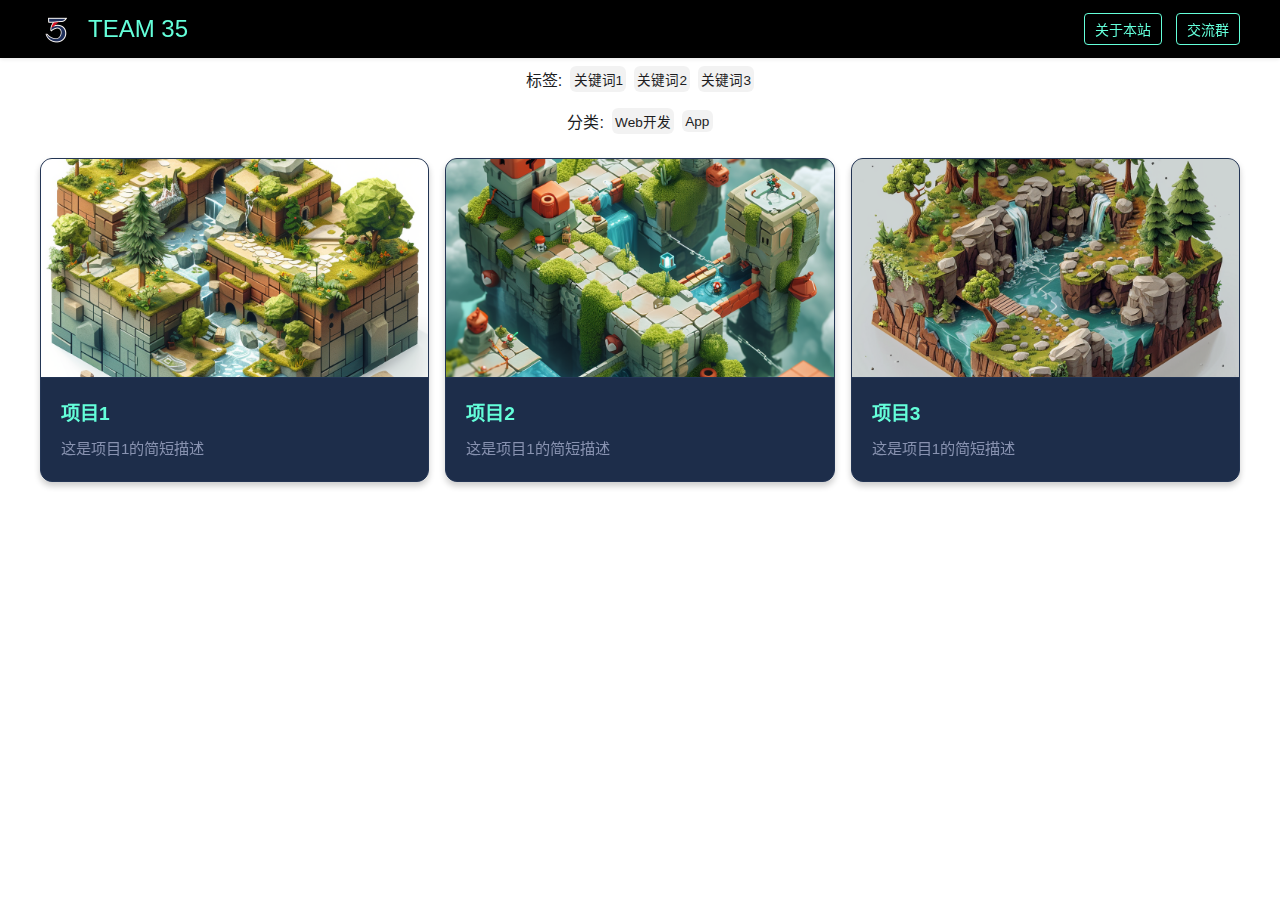
==== index.html @ fd9f3733 "初始化：上传默认版本" ====
<!DOCTYPE html>
<html lang="zh-CN">
<head>
    <meta charset="UTF-8">
    <meta name="viewport" content="width=device-width, initial-scale=1.0">
    <title>35岁危机应对小组</title>
    <meta name="description" content="展示我的个人项目集合,包括Web开发、移动应用等多个领域的作品。">
    <meta name="keywords" content="个人项目,作品集,Web开发,移动应用">
    <link rel="icon" href="res/icon.ico" type="image/x-icon">
    <link rel="stylesheet" href="styles.css">
</head>
<body>
    <header>
        <div class="header-container">
            <div class="logo-section">
                <img src="res/web_logo.png" alt="Logo" class="logo">
                <h1>TEAM 35</h1>
            </div>
            <div class="header-right">
                <!-- 新增首页按钮 -->
                <!-- <button id="homeButton">首页</button> -->
                <button id="instructionsButton">关于本站</button>
                <button id="contactButton">交流群</button>
            </div>
        </div>
    </header>
    <!-- 新增说明弹窗 -->
    <div id="instructionsModal" class="modal">
        <div class="modal-content">
            <span class="close">&times;</span>
            <h2>为什么创建本站？</h2>
            <p>人总归会有35岁危机，</p>
            <p>提前准备总归是好的。</p>
        </div>
    </div>
    <div id="contactModal" class="modal">
        <div class="modal-content">
            <span class="close">&times;</span>
            <h2>交流群</h2>
            <img src="res/me.jpg" alt="联系我们" id="contactImage">
        </div>
    </div>
    <div class="filters-section">
        <!-- <div class="search-wrapper">
            <i class="search-icon">🔍</i>
            <input type="text" id="search" placeholder="搜索项目...">
        </div> -->
        <div id="tags-container" class="filter-container"></div>
        <div id="categories-container" class="filter-container"></div>
    </div>

    <main>
        <div id="projects-grid"></div>
    </main>

    <script src="script.js"></script>
</body>
</html>
---- styles.css ----
:root {
    --primary-color: #007AFF;
    --background-color: #84acf5;
    --header-bg: rgba(255, 255, 255, 0.8);
    --text-color: #1d1d1f;
    --shadow: 0 1px 4px rgba(0,0,0,0.1);
    --gradient-bg-header: linear-gradient(120deg, #000000 0%, #000000 100%);  /* 渐变背景 */
}

body {
    color: var(--text-color);
    margin: 0;
    font-family: -apple-system, BlinkMacSystemFont, "Segoe UI", Roboto, sans-serif;
}

header {
    background: var(--gradient-bg-header);
    backdrop-filter: blur(10px);
    position: sticky;
    top: 0;
    z-index: 100;
    padding: 0.8rem 0;
    box-shadow: var(--shadow);
}

.header-container {
    max-width: 1200px;
    margin: 0 auto;
    padding: 0 1.5rem;
    display: flex;  /* 新增 */
    justify-content: space-between;  /* 新增 */
    align-items: center;  /* 新增 */
}

.header-nav {
    margin-right: 1rem;
}

.header-nav a {
    color: inherit;
    text-decoration: none;
    margin-left: 0.5rem;
}

.header-nav a:hover {
    text-decoration: underline;
}

.logo-section {
    display: flex;
    align-items: center;
    gap: 1rem;
}

.logo {
    height: 2rem;
    width: auto;
}

h1 {
    font-size: 1.5rem;
    font-weight: 500;
    color: #64ffda;
    margin: 0;
}

.filter-container {
    display: flex;
    gap: 0.5rem;
    align-items: center;
    justify-content: center; /* 新增：水平居中 */
    flex-wrap: wrap; /* 新增：允许换行 */
    padding: 0.5rem 0; /* 新增：上下增加间距 */
}

.filter-item span {
    padding: 0.2rem 0.2rem;
    font-size: 0.85rem;
    background: rgba(0,0,0,0.05);
    border-radius: 6px;
    color: var(--text-color);
    transition: all 0.2s ease;
    cursor: pointer; 
    display: inline-block; 
}

.filter-item.active span {
    background: var(--primary-color);
    color: white;
}

#projects-grid {
    display: grid;
    grid-template-columns: repeat(3, 1fr);
    gap: 1rem;
    padding: 1rem;
    max-width: 1200px;
    margin: 0 auto;
}

.project-card {
    position: relative;
    overflow: hidden;
    border-radius: 12px;
    transition: all 0.3s ease;
    background: rgba(17, 34, 64, 0.95); /* 更改为深色背景 */
    border: 1px solid #233554; /* 更改边框颜色 */
    box-shadow: 0 4px 6px rgba(0, 0, 0, 0.2);
    cursor: pointer;
    backdrop-filter: blur(10px); /* 添加毛玻璃效果 */
}

.project-card:hover {
    transform: translateY(-5px);
    box-shadow: 0 8px 15px rgba(100, 255, 218, 0.15); /* 更改阴影颜色 */
    border-color: #64ffda; /* 使用主题色 */
}

.image_wrapper {
    position: relative;
    overflow: hidden;
    aspect-ratio: 16/9;
}

.image_wrapper img {
    width: 100%;
    height: 100%;
    object-fit: cover;
    position: absolute;
    top: 0;
    left: 0;
    transition: opacity 0.3s ease;
}

.hover-back {
    opacity: 0;
}

.project-card:hover .front-img {
    opacity: 0;
}

.project-card:hover .hover-back {
    opacity: 1;
}

.text_info {
    padding: 20px;
    background: transparent; /* 移除白色背景 */
    border-top: 1px solid #233554; /* 更改分隔线颜色 */
}

.text_info h3 {
    margin: 0 0 12px;
    font-size: 1.2em;
    color: #64ffda; /* 更改标题颜色为主题色 */
    font-weight: 600;
}

.text_info p {
    margin: 0;
    color: #8892b0; /* 更改段落文字颜色 */
    font-size: 0.95em;
    line-height: 1.5;
}

/* 添加悬停效果的右滑动画 */
.hover_swipe_right .hover-back {
    transform: translateX(100%);
    transition: transform 0.3s ease, opacity 0.3s ease;
}

.project-card:hover .hover_swipe_right .hover-back {
    transform: translateX(0);
}

.modal {
    display: none;
    position: fixed;
    z-index: 1;
    left: 0;
    top: 0;
    width: 100%;
    height: 100%;
    overflow: auto;
    background-color: rgba(0,0,0,0.4);
}

.modal-content {
    background-color: #fefefe;
    margin: 15% auto;
    padding: 20px;
    border: 1px solid #888;
    width: 80%;
    max-width: 800px;
}

.close {
    color: #aaa;
    float: right;
    font-size: 28px;
    font-weight: bold;
    cursor: pointer;
}

.close:hover,
.close:focus {
    color: #000;
    text-decoration: none;
    cursor: pointer;
}
#instructionsButton {
    color: #64ffda;
    text-decoration: none;
    font-size: 14px;
    transition: all 0.3s ease;
    cursor: pointer;
    padding: 5px 10px;
    border: 1px solid #64ffda;
    border-radius: 4px;
    background-color: transparent; /* 添加这行 */
}

#instructionsButton:hover {
    color: #0a192f; /* 修改这行 */
    background-color: #64ffda; /* 添加这行 */
    box-shadow: 0 0 10px rgba(100, 255, 218, 0.3);
}
#homeButton {
    color: #64ffda;
    text-decoration: none;
    font-size: 14px;
    transition: all 0.3s ease;
    cursor: pointer;
    padding: 5px 10px;
    border: 1px solid #64ffda;
    border-radius: 4px;
    background-color: transparent;
    margin-right: 10px; /* 添加右边距，与其他按钮保持间距 */
}

#homeButton:hover {
    color: #0a192f;
    background-color: #64ffda;
    box-shadow: 0 0 10px rgba(100, 255, 218, 0.3);
}

/* 模态弹窗样式 */
.modal {
    display: none;
    position: fixed;
    z-index: 1000;
    left: 0;
    top: 0;
    width: 100%;
    height: 100%;
    background-color: rgba(10, 25, 47, 0.8);
}

.modal-content {
    background-color: #112240;
    margin: 5% auto;
    padding: 20px;
    border: 1px solid #233554;
    width: 80%;
    max-width: 600px;
    color: #8892b0;
    border-radius: 8px;
    box-shadow: 0 4px 6px rgba(0, 0, 0, 0.1);
}

.close {
    color: #64ffda;
    float: right;
    font-size: 28px;
    font-weight: bold;
    cursor: pointer;
    transition: color 0.3s ease;
}

.close:hover,
.close:focus {
    color: #45c3a8;
    text-decoration: none;
}

.modal-content h2 {
    color: #64ffda;
    border-bottom: 2px solid #64ffda;
    padding-bottom: 10px;
    margin-bottom: 15px;
}

.modal-content p {
    line-height: 1.6;
}

#contactButton {
    color: #64ffda;
    text-decoration: none;
    font-size: 14px;
    transition: all 0.3s ease;
    cursor: pointer;
    padding: 5px 10px;
    border: 1px solid #64ffda;
    border-radius: 4px;
    background-color: transparent;
    margin-left: 10px; /* 添加左边距 */
}

#contactButton:hover {
    color: #0a192f;
    background-color: #64ffda;
    box-shadow: 0 0 10px rgba(100, 255, 218, 0.3);
}

#contactImage {
    max-width: 100%;
    height: auto;
    display: block;
    margin: 0 auto;
}

/* Project Details Styles */
.project-container {
    max-width: 1200px;
    margin: 2rem auto;
    padding: 0 2rem;
    background: rgba(17, 34, 64, 0.95);
    border-radius: 12px;
    box-shadow: 0 8px 32px rgba(0, 0, 0, 0.15);
    backdrop-filter: blur(10px);
}

.project-header {
    padding: 2rem 0;
    text-align: center;
}

.project-title {
    color: #64ffda;
    font-size: 2.5rem;
    margin: 0;
    font-weight: 600;
    letter-spacing: 1px;
}

.project-divider {
    height: 3px;
    background: linear-gradient(90deg, transparent, #64ffda, transparent);
    margin: 1.5rem auto;
    width: 50%;
}

.project-content {
    display: grid;
    grid-template-columns: 1fr 1fr;
    gap: 3rem;
    padding: 2rem 0;
}

.project-image-container {
    position: relative;
    border-radius: 8px;
    overflow: hidden;
    box-shadow: 0 4px 20px rgba(100, 255, 218, 0.2);
}

.project-main-image {
    width: 100%;
    height: auto;
    max-height: 500px;
    object-fit: cover;
    transition: transform 0.3s ease;
}

.project-main-image:hover {
    transform: scale(1.02);
}

.project-info {
    color: #8892b0;
}

.project-info h3 {
    color: #64ffda;
    font-size: 1.5rem;
    margin: 1.5rem 0 1rem;
    position: relative;
    padding-left: 1rem;
}

.project-info h3::before {
    content: '';
    position: absolute;
    left: 0;
    top: 50%;
    transform: translateY(-50%);
    width: 4px;
    height: 20px;
    background: #64ffda;
    border-radius: 2px;
}

.project-description p {
    line-height: 1.8;
    margin: 0;
}

.project-features ul {
    list-style: none;
    padding: 0;
    margin: 0;
}

.project-features li {
    margin: 0.8rem 0;
    display: flex;
    align-items: flex-start;
    line-height: 1.6;
}

.feature-bullet {
    color: #64ffda;
    margin-right: 1rem;
    font-size: 1.2rem;
}

.links-container {
    display: flex;
    gap: 1rem;
    flex-wrap: wrap;
    margin-top: 1rem;
}

.project-link {
    padding: 0.5rem 1.2rem;
    border: 1px solid #64ffda;
    border-radius: 4px;
    color: #64ffda;
    text-decoration: none;
    transition: all 0.3s ease;
    background: transparent;
}

.project-link:hover {
    background: rgba(100, 255, 218, 0.1);
    transform: translateY(-2px);
    box-shadow: 0 4px 12px rgba(100, 255, 218, 0.2);
}
@media (max-width: 768px) {
    .header-container {
        flex-direction: column;  /* 新增 */
        align-items: stretch;  /* 新增 */
    }
    
    /* nav {
        flex-direction: column;
        align-items: stretch;
        margin-top: 0.8rem;  
    } */
    /* .filters-section {
        margin: 0.5rem 1rem;
        padding: 0 1rem;
    } */
    /* .search-wrapper {
        flex: none;
        margin-right: 0;  
    } */
    
    .filter-container {
        overflow-x: auto;
        padding-bottom: 0.5rem;
        justify-content: flex-start; /* 移动端靠左对齐，方便滚动 */
        flex-wrap: nowrap; /* 移动端不换行 */
    }

    .project-content {
        grid-template-columns: 1fr;
        gap: 2rem;
    }
    
    .project-container {
        margin: 1rem;
        padding: 0 1rem;
    }
    
    .project-title {
        font-size: 2rem;
    }
}
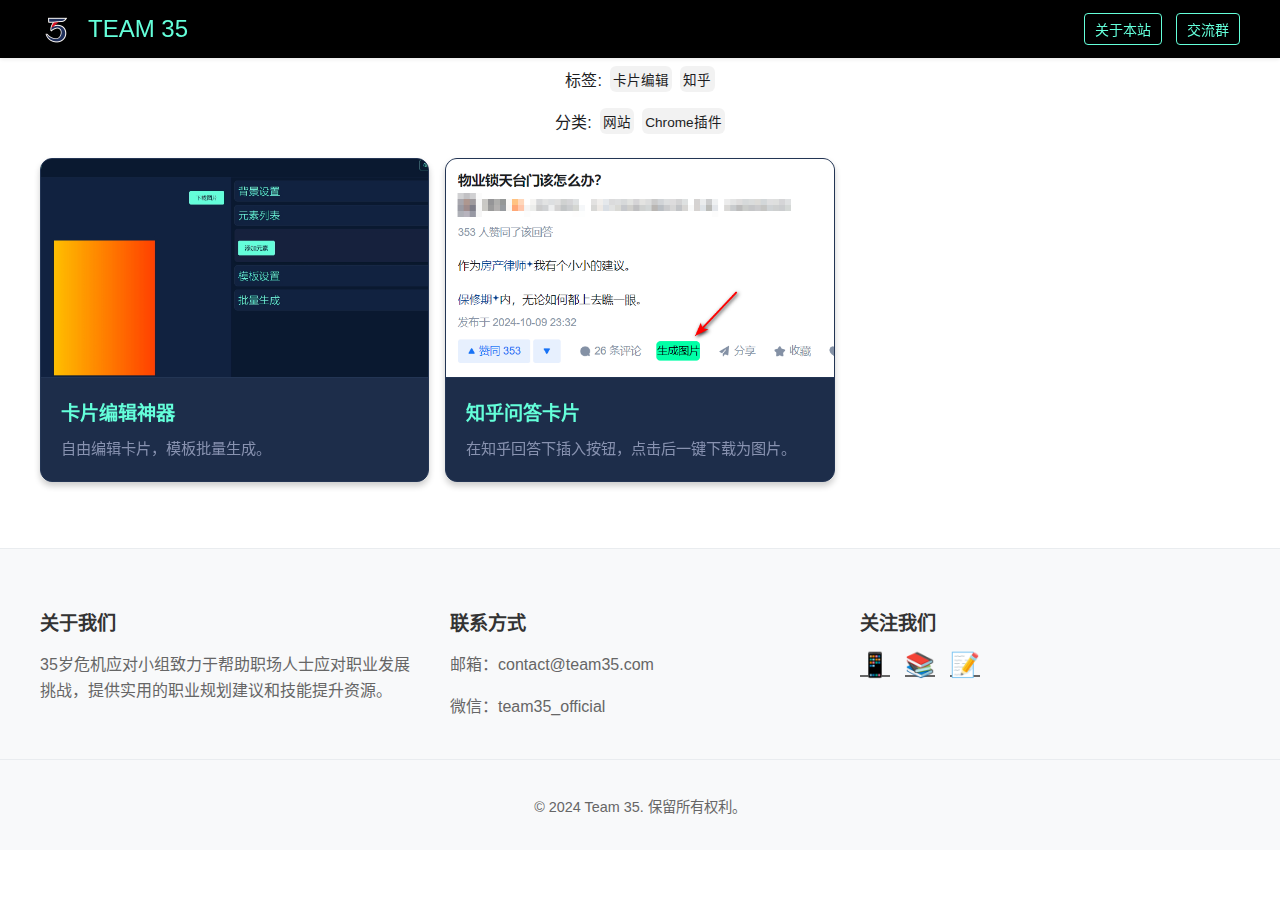
==== commit 2510e528: "update:初版功能完善" ====
--- a/index.html
+++ b/index.html
@@ -3,11 +3,26 @@
 <head>
     <meta charset="UTF-8">
     <meta name="viewport" content="width=device-width, initial-scale=1.0">
-    <title>35岁危机应对小组</title>
-    <meta name="description" content="展示我的个人项目集合,包括Web开发、移动应用等多个领域的作品。">
-    <meta name="keywords" content="个人项目,作品集,Web开发,移动应用">
+    <title>35岁危机应对小组 - 职业发展与个人成长平台</title>
+    <meta name="description" content="35岁危机应对小组是一个专注于职业发展、个人成长和技能提升的社区平台，帮助职场人士应对35岁职业危机。">
+    <meta name="keywords" content="35岁危机,职业发展,个人成长,技能提升,职场规划">
+    <meta name="author" content="Team 35">
+    <meta name="robots" content="index, follow">
+    <meta property="og:title" content="35岁危机应对小组">
+    <meta property="og:description" content="专注于职业发展和个人成长的社区平台">
+    <meta property="og:type" content="website">
+    <meta property="og:url" content="https://team35.com">
     <link rel="icon" href="res/icon.ico" type="image/x-icon">
     <link rel="stylesheet" href="styles.css">
+    <script type="application/ld+json">
+    {
+        "@context": "https://schema.org",
+        "@type": "WebSite",
+        "name": "35岁危机应对小组",
+        "url": "https://team35.com",
+        "description": "专注于职业发展和个人成长的社区平台"
+    }
+    </script>
 </head>
 <body>
     <header>
@@ -54,5 +69,6 @@
     </main>
 
     <script src="script.js"></script>
+    <script src="footer.js"></script>
 </body>
 </html>--- a/styles.css
+++ b/styles.css
@@ -454,27 +454,20 @@
         align-items: stretch;  /* 新增 */
     }
     
-    /* nav {
-        flex-direction: column;
-        align-items: stretch;
-        margin-top: 0.8rem;  
-    } */
-    /* .filters-section {
-        margin: 0.5rem 1rem;
-        padding: 0 1rem;
-    } */
-    /* .search-wrapper {
-        flex: none;
-        margin-right: 0;  
-    } */
-    
     .filter-container {
         overflow-x: auto;
         padding-bottom: 0.5rem;
         justify-content: flex-start; /* 移动端靠左对齐，方便滚动 */
         flex-wrap: nowrap; /* 移动端不换行 */
     }
-
+    #projects-grid {
+        grid-template-columns: 1fr;  /* 改为单列 */
+        padding: 0.5rem;  /* 减小内边距 */
+    }
+
+    .project-card {
+        margin: 0 0.5rem;  /* 左右添加一点边距 */
+    }
     .project-content {
         grid-template-columns: 1fr;
         gap: 2rem;
@@ -488,4 +481,76 @@
     .project-title {
         font-size: 2rem;
     }
+}
+
+/* 页脚样式 */
+.site-footer {
+    background-color: #f8f9fa;
+    padding: 40px 0 20px;
+    margin-top: 50px;
+    border-top: 1px solid #e9ecef;
+}
+
+.footer-content {
+    max-width: 1200px;
+    margin: 0 auto;
+    display: grid;
+    grid-template-columns: repeat(3, 1fr);
+    gap: 30px;
+    padding: 0 20px;
+}
+
+.footer-section {
+    text-align: left;
+}
+
+.footer-section h3 {
+    color: #333;
+    margin-bottom: 15px;
+    font-size: 1.2em;
+}
+
+.footer-section p {
+    color: #666;
+    line-height: 1.6;
+    margin-bottom: 10px;
+}
+
+.social-links {
+    display: flex;
+    gap: 15px;
+}
+
+.social-links a {
+    color: #666;
+    font-size: 1.5em;
+    transition: color 0.3s ease;
+}
+
+.social-links a:hover {
+    color: #333;
+}
+
+.footer-bottom {
+    text-align: center;
+    margin-top: 30px;
+    padding-top: 20px;
+    border-top: 1px solid #e9ecef;
+}
+
+.footer-bottom p {
+    color: #666;
+    font-size: 0.9em;
+}
+
+/* 响应式设计 */
+@media (max-width: 768px) {
+    .footer-content {
+        grid-template-columns: 1fr;
+        gap: 20px;
+    }
+    
+    .footer-section {
+        text-align: center;
+    }
 }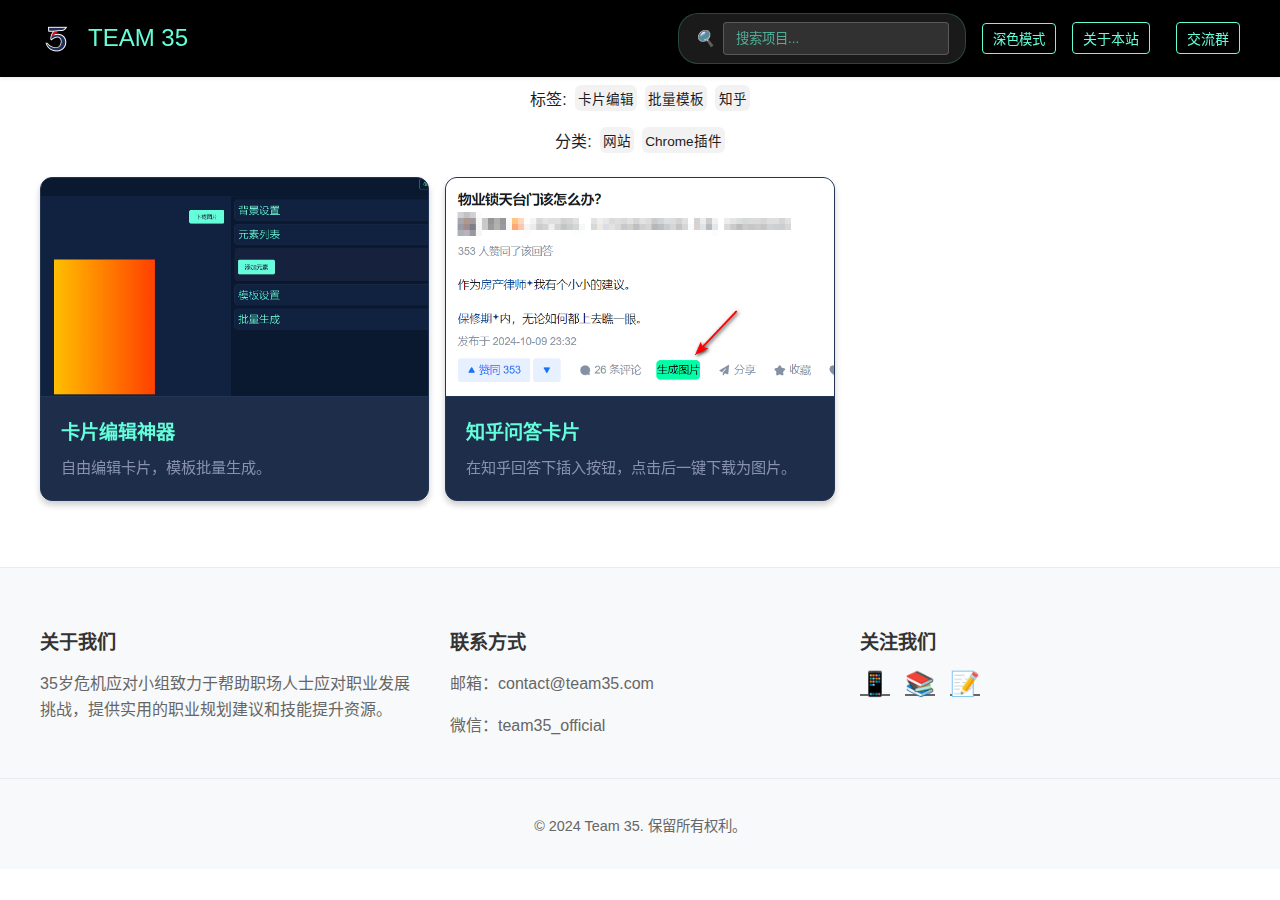
==== commit 7f29256d: "update:功能完善2" ====
--- a/index.html
+++ b/index.html
@@ -32,8 +32,11 @@
                 <h1>TEAM 35</h1>
             </div>
             <div class="header-right">
-                <!-- 新增首页按钮 -->
-                <!-- <button id="homeButton">首页</button> -->
+                <div class="search-wrapper">
+                    <i class="search-icon">🔍</i>
+                    <input type="text" id="search" placeholder="搜索项目...">
+                </div>
+                <button id="themeToggle">深色模式</button>
                 <button id="instructionsButton">关于本站</button>
                 <button id="contactButton">交流群</button>
             </div>
@@ -56,10 +59,6 @@
         </div>
     </div>
     <div class="filters-section">
-        <!-- <div class="search-wrapper">
-            <i class="search-icon">🔍</i>
-            <input type="text" id="search" placeholder="搜索项目...">
-        </div> -->
         <div id="tags-container" class="filter-container"></div>
         <div id="categories-container" class="filter-container"></div>
     </div>
--- a/styles.css
+++ b/styles.css
@@ -1,16 +1,32 @@
 :root {
     --primary-color: #007AFF;
-    --background-color: #84acf5;
+    --background-color: #ffffff;
     --header-bg: rgba(255, 255, 255, 0.8);
     --text-color: #1d1d1f;
     --shadow: 0 1px 4px rgba(0,0,0,0.1);
     --gradient-bg-header: linear-gradient(120deg, #000000 0%, #000000 100%);  /* 渐变背景 */
+    --card-bg: rgba(17, 34, 64, 0.95);
+    --card-border: #233554;
+    --card-hover-border: #64ffda;
+    --card-hover-shadow: rgba(100, 255, 218, 0.15);
+}
+
+[data-theme="dark"] {
+    --background-color: #0a192f;
+    --text-color: #8892b0;
+    --header-bg: rgba(10, 25, 47, 0.8);
+    --card-bg: rgba(10, 25, 47, 0.95);
+    --card-border: #233554;
+    --card-hover-border: #64ffda;
+    --card-hover-shadow: rgba(100, 255, 218, 0.15);
 }
 
 body {
     color: var(--text-color);
     margin: 0;
     font-family: -apple-system, BlinkMacSystemFont, "Segoe UI", Roboto, sans-serif;
+    background-color: var(--background-color);
+    transition: background-color 0.3s ease;
 }
 
 header {
@@ -103,8 +119,8 @@
     overflow: hidden;
     border-radius: 12px;
     transition: all 0.3s ease;
-    background: rgba(17, 34, 64, 0.95); /* 更改为深色背景 */
-    border: 1px solid #233554; /* 更改边框颜色 */
+    background: var(--card-bg);
+    border: 1px solid var(--card-border);
     box-shadow: 0 4px 6px rgba(0, 0, 0, 0.2);
     cursor: pointer;
     backdrop-filter: blur(10px); /* 添加毛玻璃效果 */
@@ -112,8 +128,8 @@
 
 .project-card:hover {
     transform: translateY(-5px);
-    box-shadow: 0 8px 15px rgba(100, 255, 218, 0.15); /* 更改阴影颜色 */
-    border-color: #64ffda; /* 使用主题色 */
+    box-shadow: 0 8px 15px var(--card-hover-shadow);
+    border-color: var(--card-hover-border);
 }
 
 .image_wrapper {
@@ -147,7 +163,7 @@
 .text_info {
     padding: 20px;
     background: transparent; /* 移除白色背景 */
-    border-top: 1px solid #233554; /* 更改分隔线颜色 */
+    border-top: 1px solid var(--card-border); /* 更改分隔线颜色 */
 }
 
 .text_info h3 {
@@ -326,7 +342,7 @@
     max-width: 1200px;
     margin: 2rem auto;
     padding: 0 2rem;
-    background: rgba(17, 34, 64, 0.95);
+    background: var(--card-bg);
     border-radius: 12px;
     box-shadow: 0 8px 32px rgba(0, 0, 0, 0.15);
     backdrop-filter: blur(10px);
@@ -335,21 +351,25 @@
 .project-header {
     padding: 2rem 0;
     text-align: center;
+    margin-bottom: 2rem;
+}
+
+.project-title-container {
+    justify-content: space-between;
+    align-items: center;
+    margin-bottom: 1rem;
 }
 
 .project-title {
-    color: #64ffda;
-    font-size: 2.5rem;
     margin: 0;
-    font-weight: 600;
-    letter-spacing: 1px;
+    font-size: 2rem;
+    color: #64ffda;
 }
 
 .project-divider {
-    height: 3px;
-    background: linear-gradient(90deg, transparent, #64ffda, transparent);
-    margin: 1.5rem auto;
-    width: 50%;
+    height: 1px;
+    background-color: var(--text-color);
+    opacity: 0.2;
 }
 
 .project-content {
@@ -448,6 +468,22 @@
     transform: translateY(-2px);
     box-shadow: 0 4px 12px rgba(100, 255, 218, 0.2);
 }
+
+.share-button {
+    background-color: var(--primary-color);
+    color: white;
+    border: none;
+    padding: 0.5rem 1rem;
+    border-radius: 4px;
+    cursor: pointer;
+    font-size: 1rem;
+    transition: background-color 0.3s ease;
+}
+
+.share-button:hover {
+    background-color: #0056b3;
+}
+
 @media (max-width: 768px) {
     .header-container {
         flex-direction: column;  /* 新增 */
@@ -553,4 +589,53 @@
     .footer-section {
         text-align: center;
     }
+}
+
+.header-right {
+    display: flex;
+    align-items: center;
+    gap: 1rem;
+}
+
+.search-wrapper {
+    display: flex;
+    align-items: center;
+    background: rgba(255, 255, 255, 0.1);
+    border-radius: 20px;
+    padding: 0.5rem 1rem;
+    border: 1px solid rgba(100, 255, 218, 0.2);
+}
+
+.search-icon {
+    color: #64ffda;
+    margin-right: 0.5rem;
+}
+
+#search {
+    background: rgba(255, 255, 255, 0.1);
+    border: 1px solid rgba(255, 255, 255, 0.2);
+    border-radius: 4px;
+    padding: 8px 12px;
+    color: #64ffda;
+    width: 200px;
+    transition: all 0.3s ease;
+}
+
+#search::placeholder {
+    color: rgba(100, 255, 218, 0.6);
+}
+
+#themeToggle {
+    color: #64ffda;
+    background: transparent;
+    border: 1px solid #64ffda;
+    border-radius: 4px;
+    padding: 5px 10px;
+    cursor: pointer;
+    transition: all 0.3s ease;
+}
+
+#themeToggle:hover {
+    background: #64ffda;
+    color: #0a192f;
 }